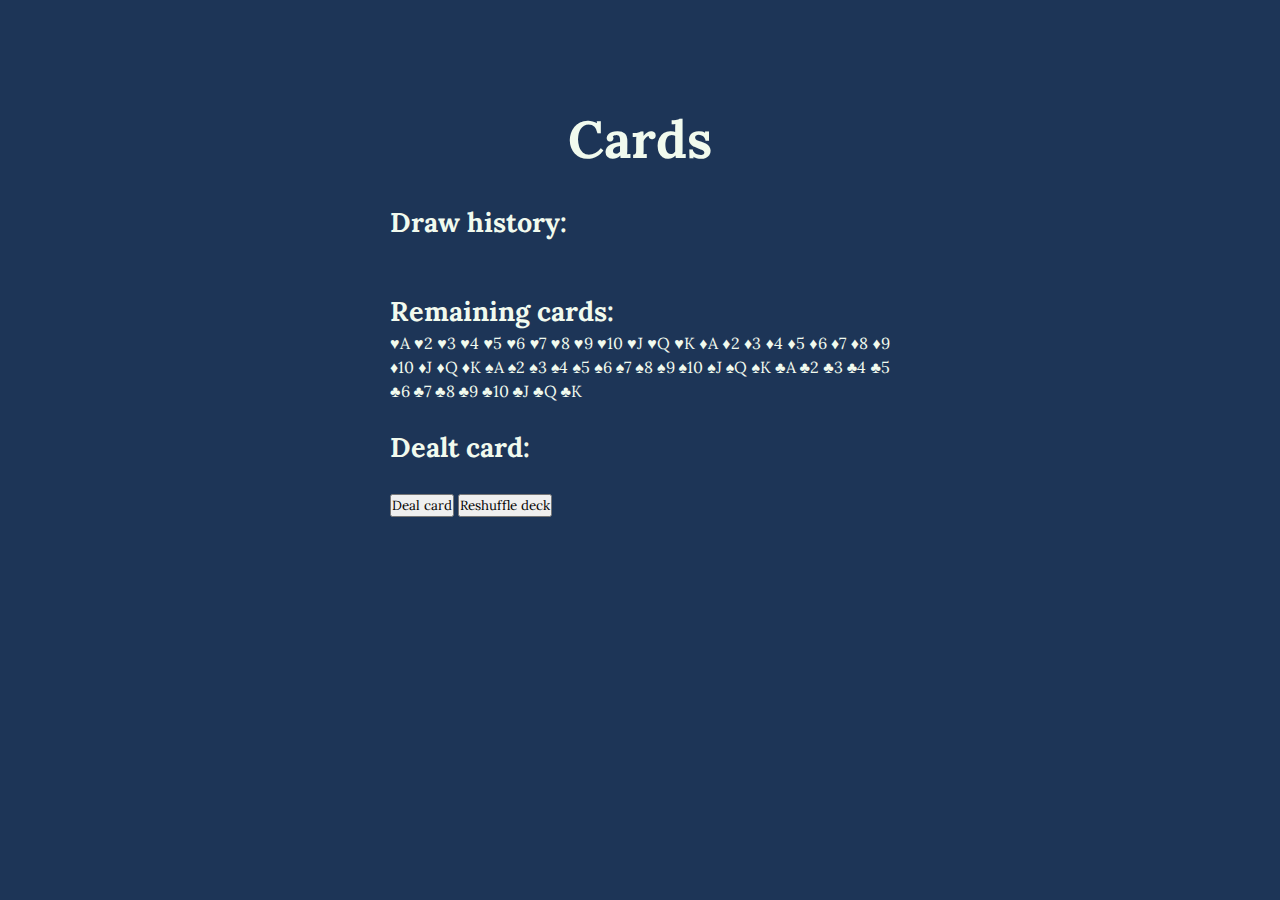
==== cards/index.html @ 42ecf467 "Added the card activity" ====
<!DOCTYPE html>
<html lang="en">
<head>
    <meta charset="UTF-8">
    <meta name="viewport" content="width=device-width, initial-scale=1.0">
    <title>Cards</title>
    <link rel="preconnect" href="https://fonts.gstatic.com">
    <link href="https://fonts.googleapis.com/css2?family=Lora&display=swap" rel="stylesheet">
    <style>
        * {
            margin: 0;
            padding: 0;
            box-sizing: border-box;
            font-family: 'Lora', serif;
            line-height: 1.5;            
        }

        body {
            height: 100vh;
            background-color: #1d3557;
            color:#f1faee;
            display: flex;
            justify-content: center;
            align-items: center;
        }

        h1 {
            font-size: 52px;
            text-align: center;
        }

        h3 {
            font-size: 27px;
        }

        p {
            text-align: justify;
        }
    </style>
</head>
<body>
    <div class="main" style="width: 500px; height: 700px;">
        <h1>Cards</h1>
        <br>

        <h3>Draw history:</h3>
        <p id="drawHistory"></p>
        <br>
        <br>

        <h3>Remaining cards:</h3>
        <p id="remaining"></p>
        <br>        

        <h3>Dealt card:</h3>
        <p id="dealt"></p>
        <br>

        <!-- <button>Previous</button>
        <button>Next</button>
        <br>
        <br> -->

        <button id="deal">Deal card</button>
        <button id="reshuffle">Reshuffle deck</button>
    </div>

    <script src="app.js"></script>
</body>
</html>
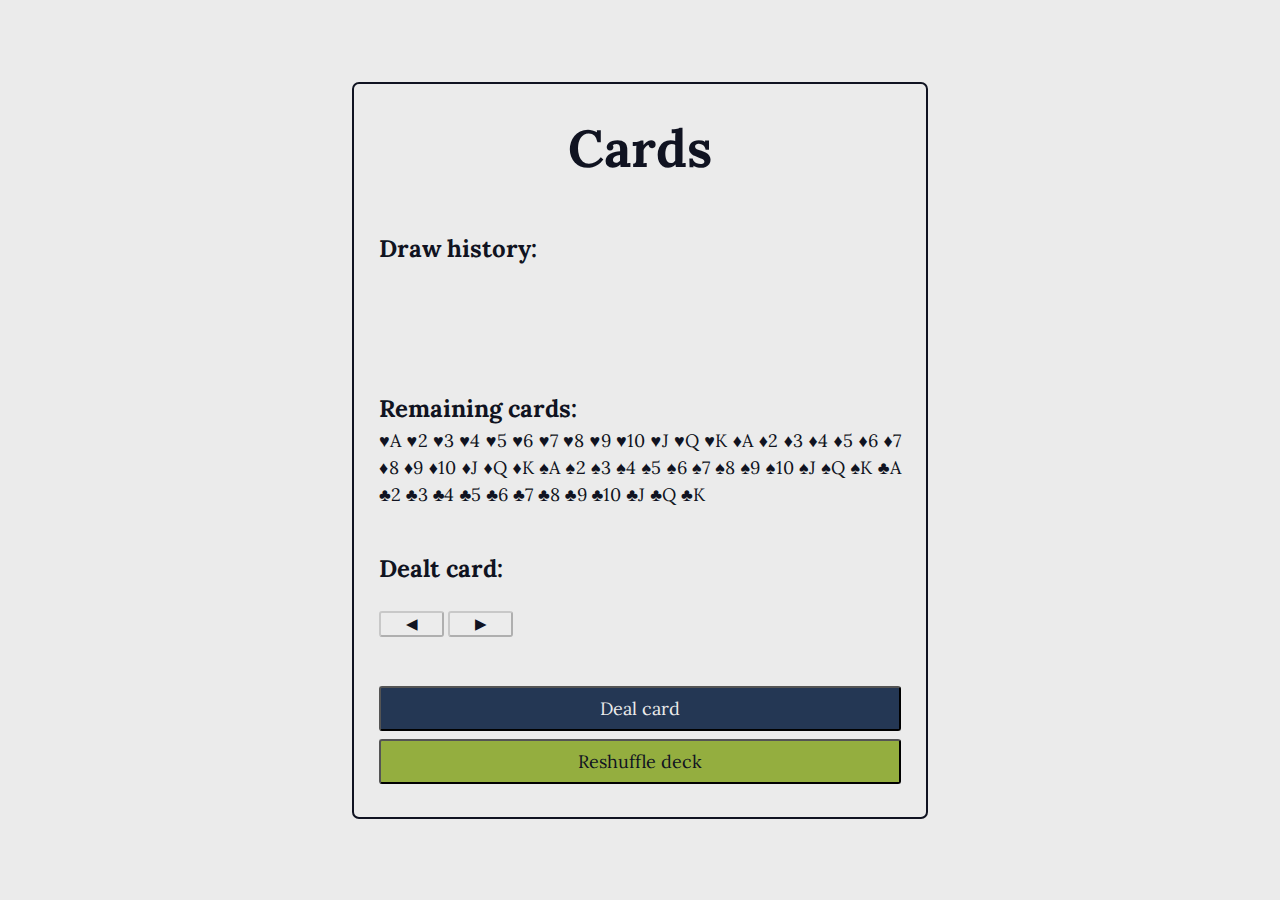
==== commit debfb20c: "Worked on cards activity" ====
--- a/cards/index.html
+++ b/cards/index.html
@@ -17,52 +17,143 @@
 
         body {
             height: 100vh;
-            background-color: #1d3557;
-            color:#f1faee;
+            background-color: #ebebeb;            
             display: flex;
             justify-content: center;
             align-items: center;
         }
 
+        h1,
+        h3,
+        p {
+            color: #101321;            
+        }
+
         h1 {
             font-size: 52px;
-            text-align: center;
+            text-align: center;            
         }
 
         h3 {
-            font-size: 27px;
+            font-size: 24px;
         }
 
         p {
             text-align: justify;
+            font-size: 18px;
+        }
+
+        .box {
+            min-height: 140px;
+            margin: 20px 0;
+        }
+
+        .box2 {
+            min-height: 130px;
+            margin: 5px 0;
+        }
+
+        .btn {
+            width: 100%;
+            padding: 7px;
+            margin-bottom: 8px;
+            font-size: 18px;
+            border-radius: 3px;
+        }
+
+        #dealt {
+            font-weight: bold;
+            font-size: 24px;       
+            color: #243754;
+        }
+
+        .btn:hover {
+            opacity: .9;
+        }
+
+        #deal {
+            background-color: #243754;
+            color: #ebebeb;
+        }
+
+        #reshuffle {
+            background-color: #94ae3f;
+            color: #101321;
+        }
+
+        .main {
+            border: 2px solid #101321;
+            width: 45vw;
+            padding: 25px;
+            border-radius: 7px;
+        }
+
+        #prev,
+        #next {
+            width: 65px;
+            padding: 0;
+            /* margin-bottom: 8px; */
+            font-size: 15px;
+            border-radius: 3px;
+            color: #101321;
+        }
+
+        @media screen and (max-width: 600px) {
+            .main {                
+                width: 90%;
+                padding: 10px;
+            }
+
+            .box {
+                height: 200px;
+                margin: 0 0 20px 0;
+            }
+
+            .box2 {
+                margin: 0 0 10px 0;
+            }
+
+            h1,
+            h3,
+            p {
+                text-align: center;
+            }
+        }
+
+        @media screen and (max-width: 900px) and (min-width: 499px) {
+            .main {                
+                width: 70%; 
+                padding: 10px;
+            }
         }
     </style>
 </head>
 <body>
-    <div class="main" style="width: 500px; height: 700px;">
+    <div class="main">
         <h1>Cards</h1>
         <br>
 
-        <h3>Draw history:</h3>
-        <p id="drawHistory"></p>
-        <br>
-        <br>
+        <div class="box">
+            <h3>Draw history:</h3>
+            <p id="drawHistory"></p>
+        </div>
 
-        <h3>Remaining cards:</h3>
-        <p id="remaining"></p>
-        <br>        
+        <div class="box">
+            <h3>Remaining cards:</h3>
+            <p id="remaining"></p>               
+        </div>
 
-        <h3>Dealt card:</h3>
-        <p id="dealt"></p>
-        <br>
+        <div class="box2">
+            <h3>Dealt card: <span id="dealt"></span></h3>          
+            <br>
+            <button class="btn" id="prev" disabled>&#9664;</button>
+            <button class="btn" id="next" disabled>&#9654;</button>
+        </div>
 
-        <!-- <button>Previous</button>
-        <button>Next</button>
-        <br>
-        <br> -->
+        
 
-        <button id="deal">Deal card</button>
-        <button id="reshuffle">Reshuffle deck</button>
+        <button class="btn" id="deal">Deal card</button>
+        <button class="btn" id="reshuffle">Reshuffle deck</button>
     </div>
 
     <script src="app.js"></script>
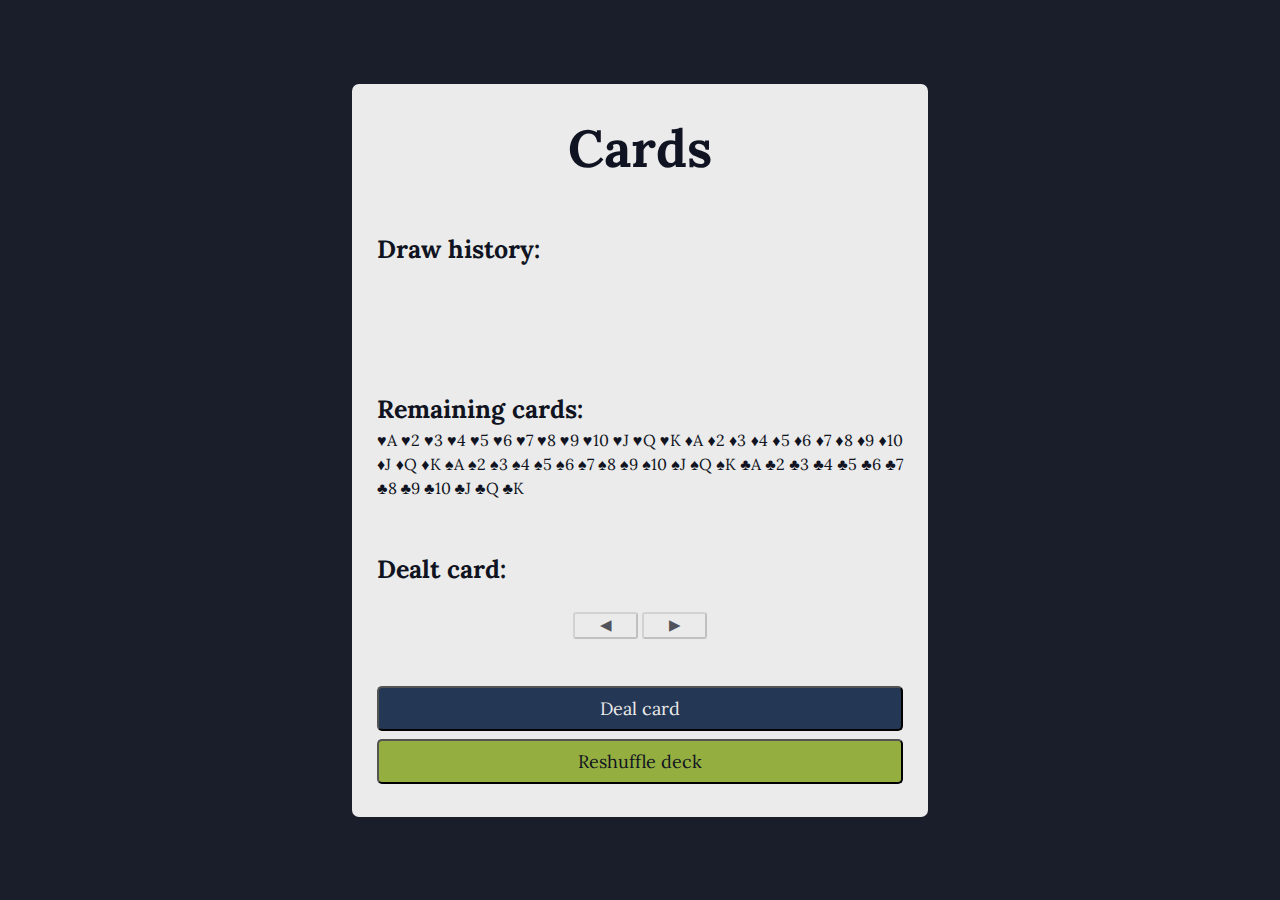
==== commit cd130a1e: "Finished the card activity" ====
--- a/cards/index.html
+++ b/cards/index.html
@@ -16,8 +16,8 @@
         }
 
         body {
-            height: 100vh;
-            background-color: #ebebeb;            
+            height: 100vh;            
+            background-color: #1A1D2A;            
             display: flex;
             justify-content: center;
             align-items: center;
@@ -35,12 +35,12 @@
         }
 
         h3 {
-            font-size: 24px;
+            font-size: 25px;
         }
 
         p {
             text-align: justify;
-            font-size: 18px;
+            font-size: 16px;
         }
 
         .box {
@@ -58,7 +58,7 @@
             padding: 7px;
             margin-bottom: 8px;
             font-size: 18px;
-            border-radius: 3px;
+            border-radius: 5px;
         }
 
         #dealt {
@@ -81,8 +81,8 @@
             color: #101321;
         }
 
-        .main {
-            border: 2px solid #101321;
+        .main {                
+            background-color: #ebebeb;     
             width: 45vw;
             padding: 25px;
             border-radius: 7px;
@@ -96,6 +96,7 @@
             font-size: 15px;
             border-radius: 3px;
             color: #101321;
+            opacity: 0.7;
         }
 
         @media screen and (max-width: 600px) {
@@ -105,7 +106,7 @@
             }
 
             .box {
-                height: 200px;
+                min-height: 100%;
                 margin: 0 0 20px 0;
             }
 
@@ -118,11 +119,12 @@
             p {
                 text-align: center;
             }
+
         }
 
         @media screen and (max-width: 900px) and (min-width: 499px) {
             .main {                
-                width: 70%; 
+                width: 80%; 
                 padding: 10px;
             }
         }
@@ -135,7 +137,7 @@
 
         <div class="box">
             <h3>Draw history:</h3>
-            <p id="drawHistory"></p>
+            <p id="drawHistory"></p>            
         </div>
 
         <div class="box">
@@ -144,13 +146,15 @@
         </div>
 
         <div class="box2">
-            <h3>Dealt card: <span id="dealt"></span></h3>          
+            <h3>Dealt card: <span id="dealt"></span></h3>    
             <br>
-            <button class="btn" id="prev" disabled>&#9664;</button>
-            <button class="btn" id="next" disabled>&#9654;</button>
+
+            <p style="text-align: center;">
+                <button class="btn" id="prev" disabled>&#9664;</button>
+                <button class="btn" id="next" disabled>&#9654;</button>        
+            </p>
+            
         </div>
-
-        
 
         <button class="btn" id="deal">Deal card</button>
         <button class="btn" id="reshuffle">Reshuffle deck</button>
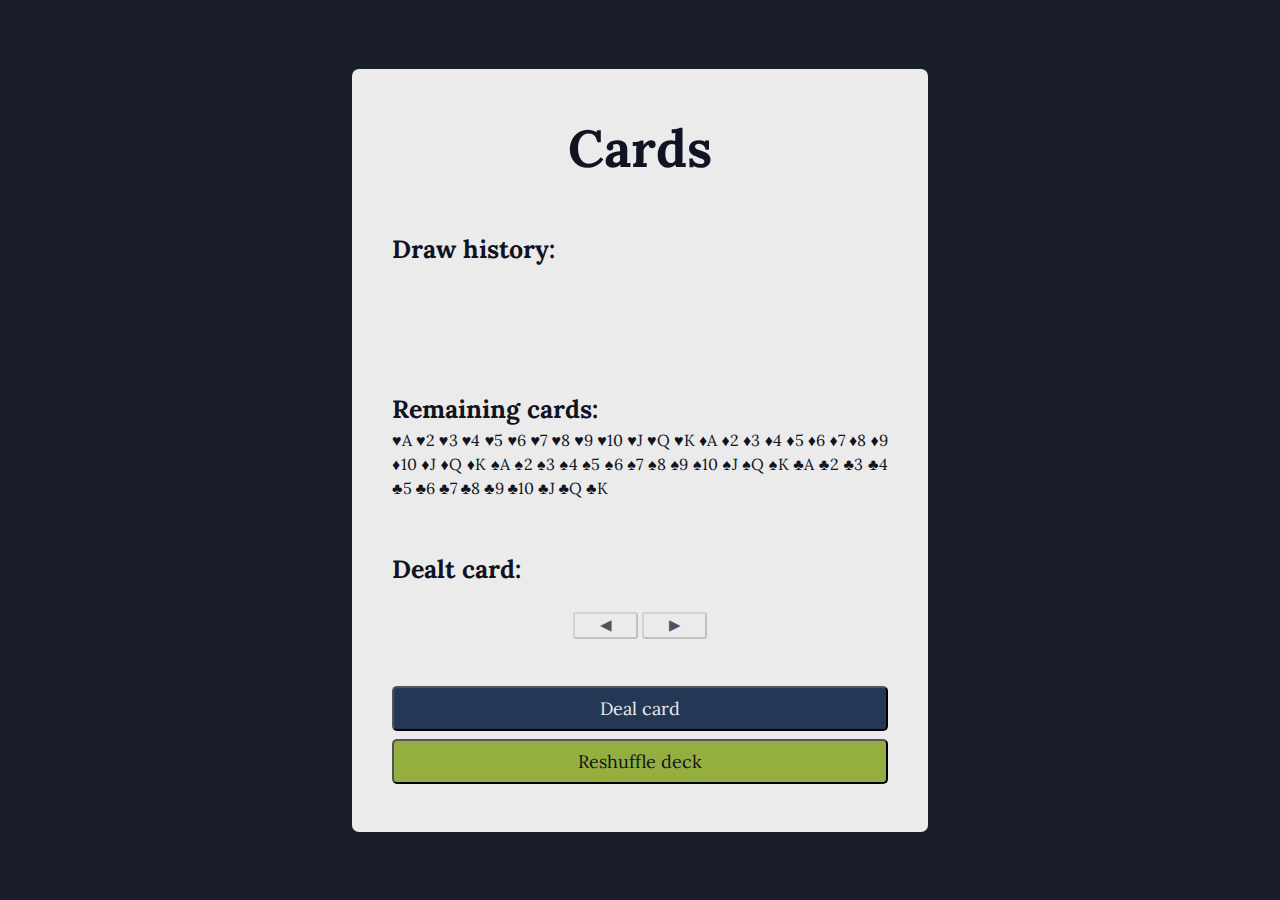
==== commit 84e2cd1b: "Added some updates" ====
--- a/cards/index.html
+++ b/cards/index.html
@@ -84,7 +84,7 @@
         .main {                
             background-color: #ebebeb;     
             width: 45vw;
-            padding: 25px;
+            padding: 40px;
             border-radius: 7px;
         }
 
@@ -102,7 +102,7 @@
         @media screen and (max-width: 600px) {
             .main {                
                 width: 90%;
-                padding: 10px;
+                padding: 15px;
             }
 
             .box {
@@ -125,7 +125,7 @@
         @media screen and (max-width: 900px) and (min-width: 499px) {
             .main {                
                 width: 80%; 
-                padding: 10px;
+                padding: 30px;
             }
         }
     </style>
